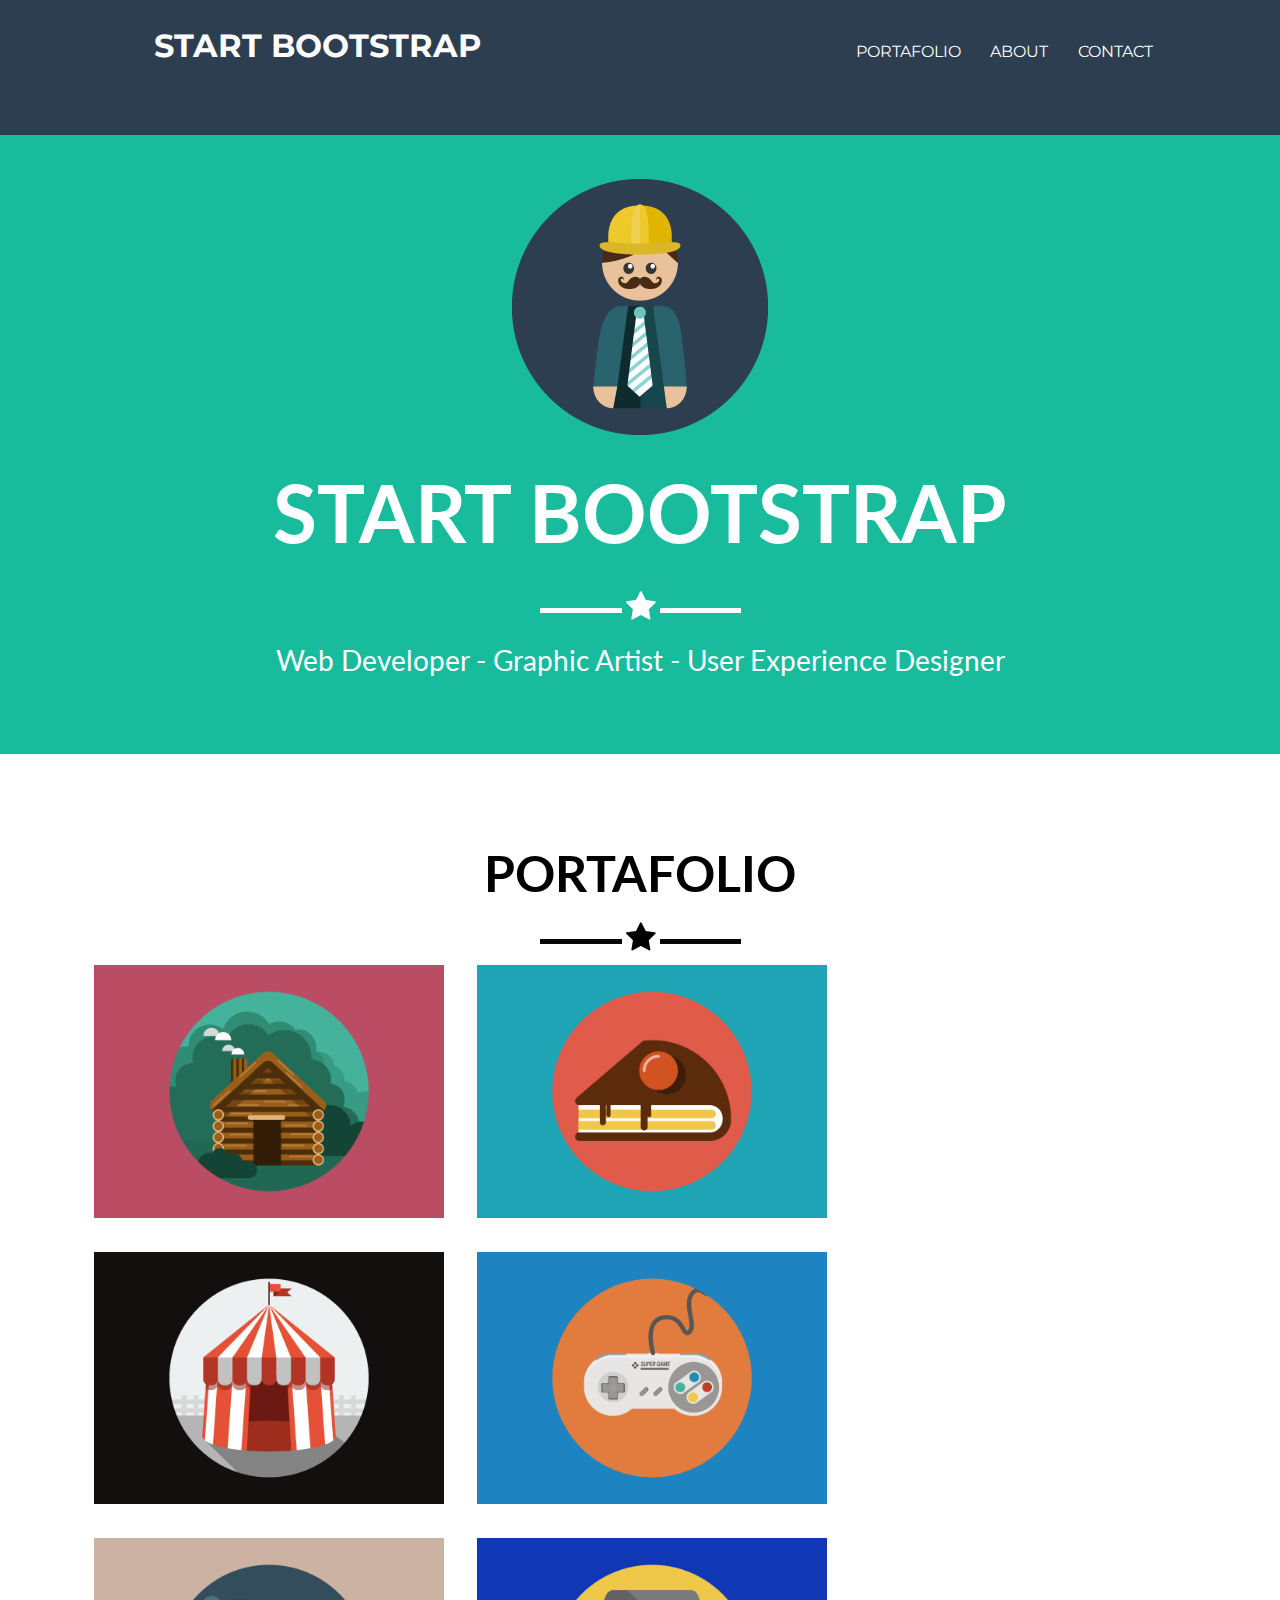
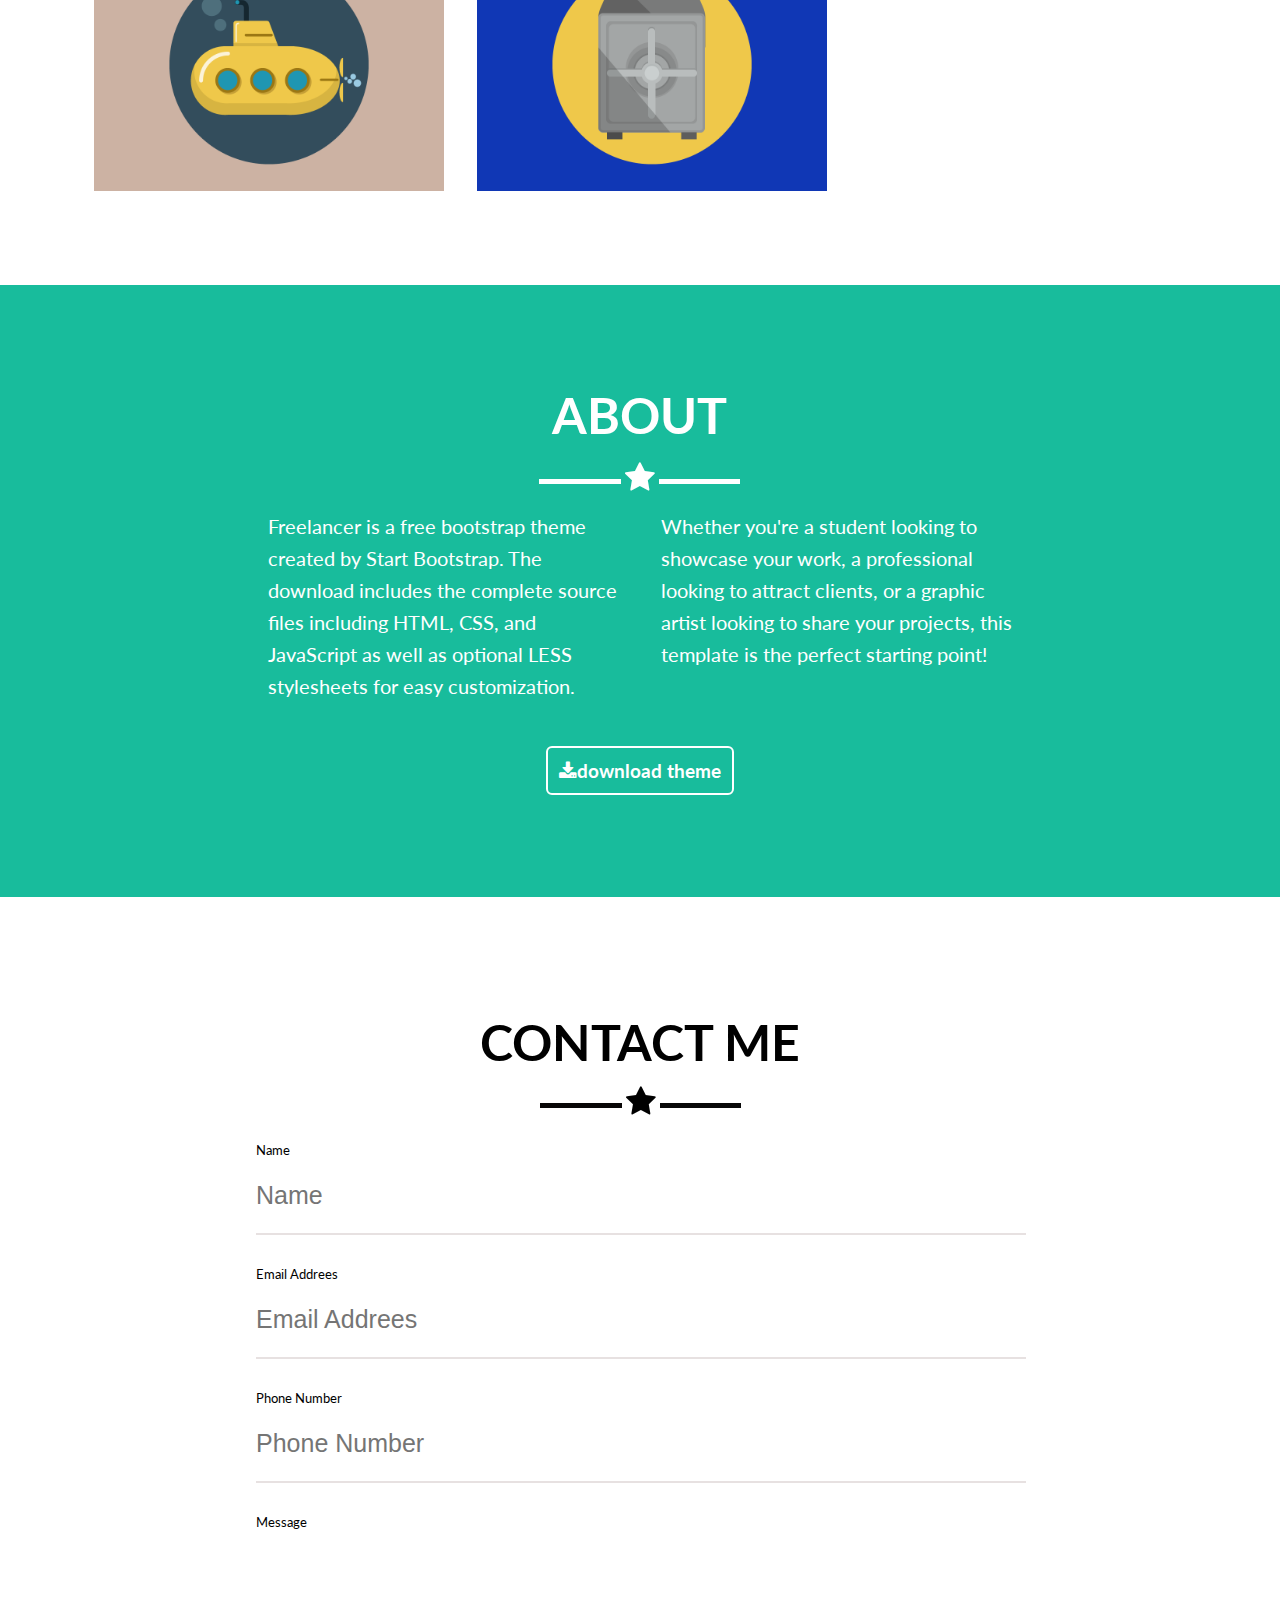
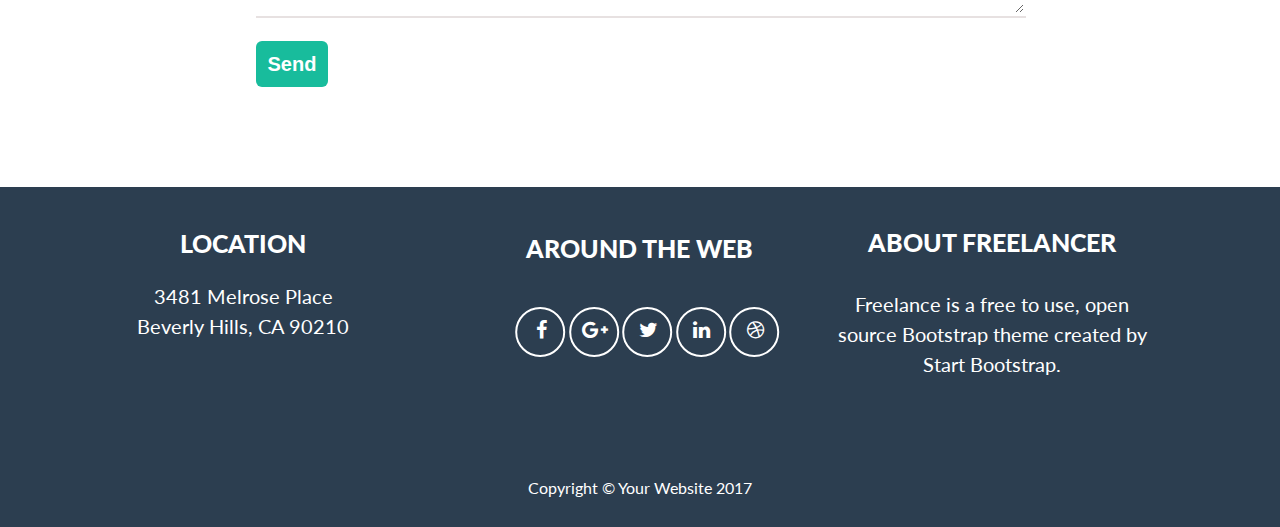
==== index.html @ 92647090 "añadiendo actualizaciones pag freelance" ====
<!DOCTYPE html>
<html lang="en">
<head>
    <meta charset="UTF-8">
    <meta name="viewport" content="width=device-width, initial-scale=1.0">
    <meta http-equiv="X-UA-Compatible" content="ie=edge">
    <title>Document</title>
   
    <link rel="stylesheet" href="assets/icon/font-awesome/css/font-awesome.min.css">
<link href="https://fonts.googleapis.com/css?family=Lato|Montserrat" rel="stylesheet">
<link rel="stylesheet" href="css/main.css">


</head>
<body>
    <nav>
        <div class="navmain">
          <div> start bootstrap</div>
            <div>
            <a class="head-body" href=#portafolio>portafolio</a>
            <a class="head-body" href=#about>about</a>
            <a class="head-body" href=#contact>contact</a>
            </div>
        </div>

  
</nav>

<header class="fontcolor">
<a class="start-1" name="start-1"></a>
    <div class="startheader">
       
     <img src="assets/images/profile.png" alt="">
    </div>
    <div>
        <h1>start bootstrap</h1>
    </div>

    <div class="star-aling">
        <span>
        <i class="fa fa-star fa-2x"></i>
     </span>
    </div>

    <div>
    <span>Web Developer - Graphic Artist - User Experience Designer</span>
    </div>


</header>

<section>
<div>
<a class="portafol" name="portafolio"></a>
</div>
    <h1 class="h1-color"> Portafolio</h1>
    <div class="star-aling-1">
        <span>
            <i class="fa fa-star fa-2x"></i>
        </span>
    </div>

    <div class="container">
       
        <figure>
          <a href="html/cabin.html"> <img src="assets/images/portfolio/cabin.png" alt="coder1"></a>
        </figure>
        <figure>
            <img src="assets/images/portfolio/cake.png" alt="coder1">
            
        </figure>
        <figure>
            <img src="assets/images/portfolio/circus.png" alt="coder1">
          
        </figure>
        <figure>
            <img src="assets/images/portfolio/game.png" alt="coder1">
           
        </figure>
        <figure>
            <img src="assets/images/portfolio/submarine.png" alt="coder1">
           
        </figure>
        <figure>
            <img src="assets/images/portfolio/safe.png" alt="coder1">
           
        </figure>
    </div>
</section>

<section class="fontcolor">
<a class="about" name="about"></a>
<div class="container">
    <h1 class="h1-color-2"> ABOUT</h1>
    <div class="star-aling">
        <span> <i class="fa fa-star fa-2x"></i> </span>
    </div>
    <div class="table">
        <table>
            <tbody>
            <tr>
            <td>         
                    Freelancer is a free bootstrap theme created by Start Bootstrap. The download includes the complete source files including
                    HTML, CSS, and JavaScript as well as optional LESS stylesheets for easy customization.</td>
                
            <td>
                    Whether you're a student looking to showcase your work, a professional looking to attract clients, or a graphic artist looking
                    to share your projects, this template is the perfect starting point!</td>
        
        </tr>
</tbody>
</table>
<div>
    <h4><i class="fa fa-download" aria-hidden="true"></i>download theme</h4>
</div>

    
</section>

<section>
    
<div class="form-container">
<a class="contact" name="contact"></a>
    <h1 class="h1-color">  Contact me</h1>
    <div class="star-aling-1">
        <span>
            <i class="fa fa-star fa-2x"></i>
        </span>
    </div>
    <form class="form-reg" method="post">
        <a class="label">Name</a>
        <input class="input" type="text" placeholder="Name" required data-validation-required-message="Please enter your name." aria-invalid="false" />
        <hr>
        <a class="label">Email Addrees</a>
        <input class="input" type="email" placeholder="Email Addrees" required data-validation-required-message="Please enter your email." aria-invalid="false" />
        <hr >
        <a class="label">Phone Number</a>
        <input class="input" type="tel" placeholder="Phone Number" required required data-validation-required-message="Please enter your telefono." aria-invalid="false" />
        <hr >
        <a class="label">Message</a>
        
        <textarea cols="10" name="objeto3" spellcheck="true"></textarea>
        <hr>
        <div class="btn-form">
            <input class="btn-submit" type="submit" value="Send">

        </div>
    </form>

</div>
</section>



<footer>
<div class="container" id="cont">
    <div class="location">
        <h3> Location</h3>
        <p class="location-1">3481 Melrose Place Beverly Hills, CA 90210</p>
    </div>

<div class="social"> <h3>around the web</h3></div>
    
<div class="horizontal">
    <ol> 
        <li><a class="hiper-start" href=#start-1><i class="fa fa-facebook" aria-hidden="true"></i></a></li>
        <li><a class="hiper-start" href=#start-1><i class="fa fa-google-plus" aria-hidden="true"></i></a></li>
        <li><a class="hiper-start" href=#start-1><i class="fa fa-twitter" aria-hidden="true"></i></a></li>
        <li><a class="hiper-start" href=#start-1><i class="fa fa-linkedin" aria-hidden="true"></i></a></li>
        <li><a class="hiper-start" href=#start-1><i class="fa fa-dribbble" aria-hidden="true"></i></a></li>
        
    </ol>
</div>

</div>
    <a class="hiper-start" href=#start-1></a>
    <div class= "dates-freelancer">
    <h3> about freelancer </h3>
    <p class="location-1">Freelance is a free to use, open source Bootstrap theme created by Start Bootstrap.</p>
    </div>
 
    <div class="copyr">
    <span>Copyright © Your Website 2017</span>
    </div>

    </div>











</footer>




</body>
</html>
---- css/main.css ----
/*
 * Estilos de tu proyecto
 */
/************** stylos for navegation********/
*{
    margin:0;
    padding: 0;
    
}
nav {
    position:fixed;
    /*outline: 2px solid red;*/
    width: 100%;
    height: 15%;
    box-sizing: border-box;
    color: #fff;
    background-color:#2c3e50;
    font-family: 'Montserrat', sans-serif;
    top: 0%;
 }
.navmain{
 /* outline: 2px solid blue;*/
  padding:2%;
  width: 100%;
  height: 46%;
}

.navmain div{
    padding: 2%;
    margin-left: 8%;
    display: inline;
}

.head-body{
 /*outline: 2px solid blue;*/
        padding: 1%;
        border-radius: 6px;
        text-decoration: none;
        color:#fff;

}
.navmain div:first-child {
  /*outline: 2px solid rgb(211, 211, 17);*/
    font-size:32px;
    text-transform: uppercase;
    font-weight: 700;
}
.navmain div:nth-child(2){ 
/* outline: 2px solid rgb(211, 211, 17);*/
    padding-left: 18%;
    text-transform: uppercase;
}


.head-body:hover {
    color: #18bc9c;
}

.head-body:active {
    color: #fff;
    background-color: #18bc9c;
}



/************** stylos for header********/

.fontcolor{
 background-color: #18bc9c;
 color:#fff;
  text-align: center;
 
}

.startheader {
    width: 100%;
    height: 50%;
    color: #fff;
    padding-top: 14%;
    text-align: center;
    display: block;
   
}

  header div:nth-child(3) {
   /*   outline: 2px solid yellow;*/
      font-size: 40px;
      text-transform: uppercase;
      font-weight: 900;
      display: block;
      width: 100%;
      margin:2% 0 2%;
}


 header div:nth-child(5) {
       font-size: 28px;
      /*  outline: 2px solid rgb(0, 255, 115);*/
        display: block;
        width: 100%;
        margin:2% 0 2%;
        padding-bottom: 6%;
}
hr{
    background: red;
    width: 40px;
    left: 50px;
}


.star-aling{
    text-align: center;
    display: block;
}
.star-aling i {
    padding: 0%;
    /* outline: 3px solid black;*/
    top: 16%;
    transform: translateY(20%);
}
.star-aling::after {
    content: "---------------------------------------------------------------------------------";
    font-size: 4px;
    color: transparent;
    background-color: #fff;
    
}

.star-aling::before {
    content: "----------------------------------------------------------------------------------";
    font-size: 4px;
    color: transparent;
    background-color: #fff;
    
}

/*Style for section*/
        
.portafol{
    display: block;
    position: absolute;
    top:100%;
}

section h1{                  /**********************/
text-align: center;
font-size: 50px;
text-transform: uppercase;
padding:5% 0 1%;

}

.h1-color{
    color:black;
}

.star-aling-1 {
    text-align: center;
    display: block;
}

.star-aling-1 i {
    padding-bottom:0;
    /* outline: 3px solid black;*/
    top: 16%;
    transform: translateY(20%);
}

.star-aling-1::after {
    content: "---------------------------------------------------------------------------------";
    font-size: 4px;
    color: transparent;
    background-color: rgb(8, 8, 8);
}

.star-aling-1::before {
    content: "----------------------------------------------------------------------------------";
    font-size: 4px;
    color: transparent;
    background-color: rgb(8, 6, 6);
}
.container{
    margin-left: auto;
    margin-right: auto;
    margin-bottom: 6%;
    width: 88%;
  /*  outline: 2px solid black;/****************************/
    overflow: hidden;
   
   
}

figure img{
    /* outline: 2px solid black;*/
    width: 350px;
    height:auto;
    float: left;
    margin: 1.5%;
   
}

figure img:hover {
    opacity: 0.2;
    filter: alpha(opacity=20);
   
}

/* Style section two********************/
.about {
            display: block;
            position: absolute;
            top: 230%;
           
}

.container .h1-color-2{
 /*   background-color: red;*/
    padding-top: 100px;
}

.table{
    font-family: 'Lato', sans-serif;
  /*   outline: 2px solid rgb(170, 15, 15);*/
    
}
table{
    width: 70%;
 /*  outline: 2px solid rgb(170, 15, 15);*/
    margin-left: auto;
    margin-right: auto;
    line-height: 1.6;
    font-size: 20px;
  
    }
.h1-color-2{
        color:#fff;
     /*    outline: 2px solid rgb(170, 15, 15);*/
    }

tbody tr td{
    padding: 20px;
    width: 25%;
    border-spacing: 0;
/*   outline: 2px solid rgb(15, 25, 170);*/
    text-align: left;
    vertical-align: top;
}

.container div div {
    display: block;
    font-size: 19px;
    margin: 2% 0 9%;
    /*outline: 2px solid rgb(170, 15, 15);*/
    
}
div h4 {
    padding: 11px;
    background-color: #18bc9c;
    border-radius: 6px;
    border: 2px solid white;
    display: inline-block;
   /*outline: 2px solid rgb(170, 15, 15);*/
}

/***********************intento de formulario**************************/
 .contact {
 display: block;
 position: absolute;
 top: 320%;
}
html {
    font-size: 16px;
    font-family: Lato, sans-serif
}

.form-container {
    width: 60%;
    height: auto;
    margin: auto;
}
.input{
box-sizing: border-box;
/*outline: 1px solid blue;*/
display: block;
padding: 3% 0;
width: 100%;
margin:0;
font-size: 25px;
}

.label{
/*outline: 1px solid red;*/
display: block;
font-size: 13px;
padding-top: 4%;
}
textarea{
    width: 100%;
    height: 3%;
    border: 0;
    padding-bottom: 7%;
    outline: none;
}

/*r{
    background: red;
}
*/

.btn-submit {
    padding: 1.5%;
    margin: 3% 0 13%;
    border: none;
    font-weight:700;
    font-size: 20px;
    color: #fff;
    border-radius: 6px;
    background-color: #18bc9c;

}

.btn-submit:hover {
    background-color:#065545;
    color: #fff;    
}

.btn-submit:active{
    border: 2.5px solid rgb(121, 233, 162);
    background-color: rgb(4, 82, 32);
 }


hr{
    width: 100%;
    border:0.3px solid rgb(231, 225, 225);
  
}
input{

border:0;
outline: none; /*Para quitarle el color al imput...*/

}


/*********************footer**************************/

footer{
    background-color:#2c3e50;
    color: #fff;
    text-align: center;
  /*  outline: 2px solid rgb(9, 255, 0);*/
    position: relative;
    width: 100%;
    height: 340px;
   
}


.location,.social,.dates-freelancer{
    position: absolute;
   /* outline: 2px solid blue;*/
    text-align: center;
   
  
    }

.location{
    left: 10%;
    width:18%;
    top:18px;
}

.social{
    left:39%;
    width: 22%;
    top:18px;
   
}

.dates-freelancer{
    left:65%;
    width: 25%;
    padding: 0%;
    margin: 0%;
    top:8px;
}

h3{
    padding: 10% 0 10%;
    font-size: 25px;
    text-transform: uppercase;
    font-weight: 900;
   
}

.location-1{
    line-height: 30px;
    font-size: 20px;
}

.horizontal{
position: absolute;
width: 22%;
/*outline: 2px solid blue;*/
height: 100px;
top: 31%;
left: 50%;
transform: translatex(-50%)
}

ol {
    list-style: none;
    line-height: 50px;
    color: white;
    margin: 0;
    padding: 0;
    line-height: 30px;
    overflow: auto;
}

ol li i {
    border: 2px solid white;
    border-radius: 100%;
    margin-left: 4px;
    width: 50px;
    height: 50px;
    box-sizing: border-box;
    padding-top: 11px;
    padding-left: 2px;
    font-size: 30px;
}

ol li {
   
    text-align: center;
    float: left;
    width: 15%;
    height: 15%;
    margin-left: 4%;
    margin-top: 5%;
    font-size: 20px;
}

i:hover{
    color:#18bc9c;
    background-color: #fff;
    transition: 0.3s;
   
}

    li .hiper-start {
    padding: 2%;
    color: #fff;
    display: in
}
.copyr {
    position: absolute;
    bottom: 30px;
    text-align: center;
    left: 50%;
    transform: translatex(-50%);
}
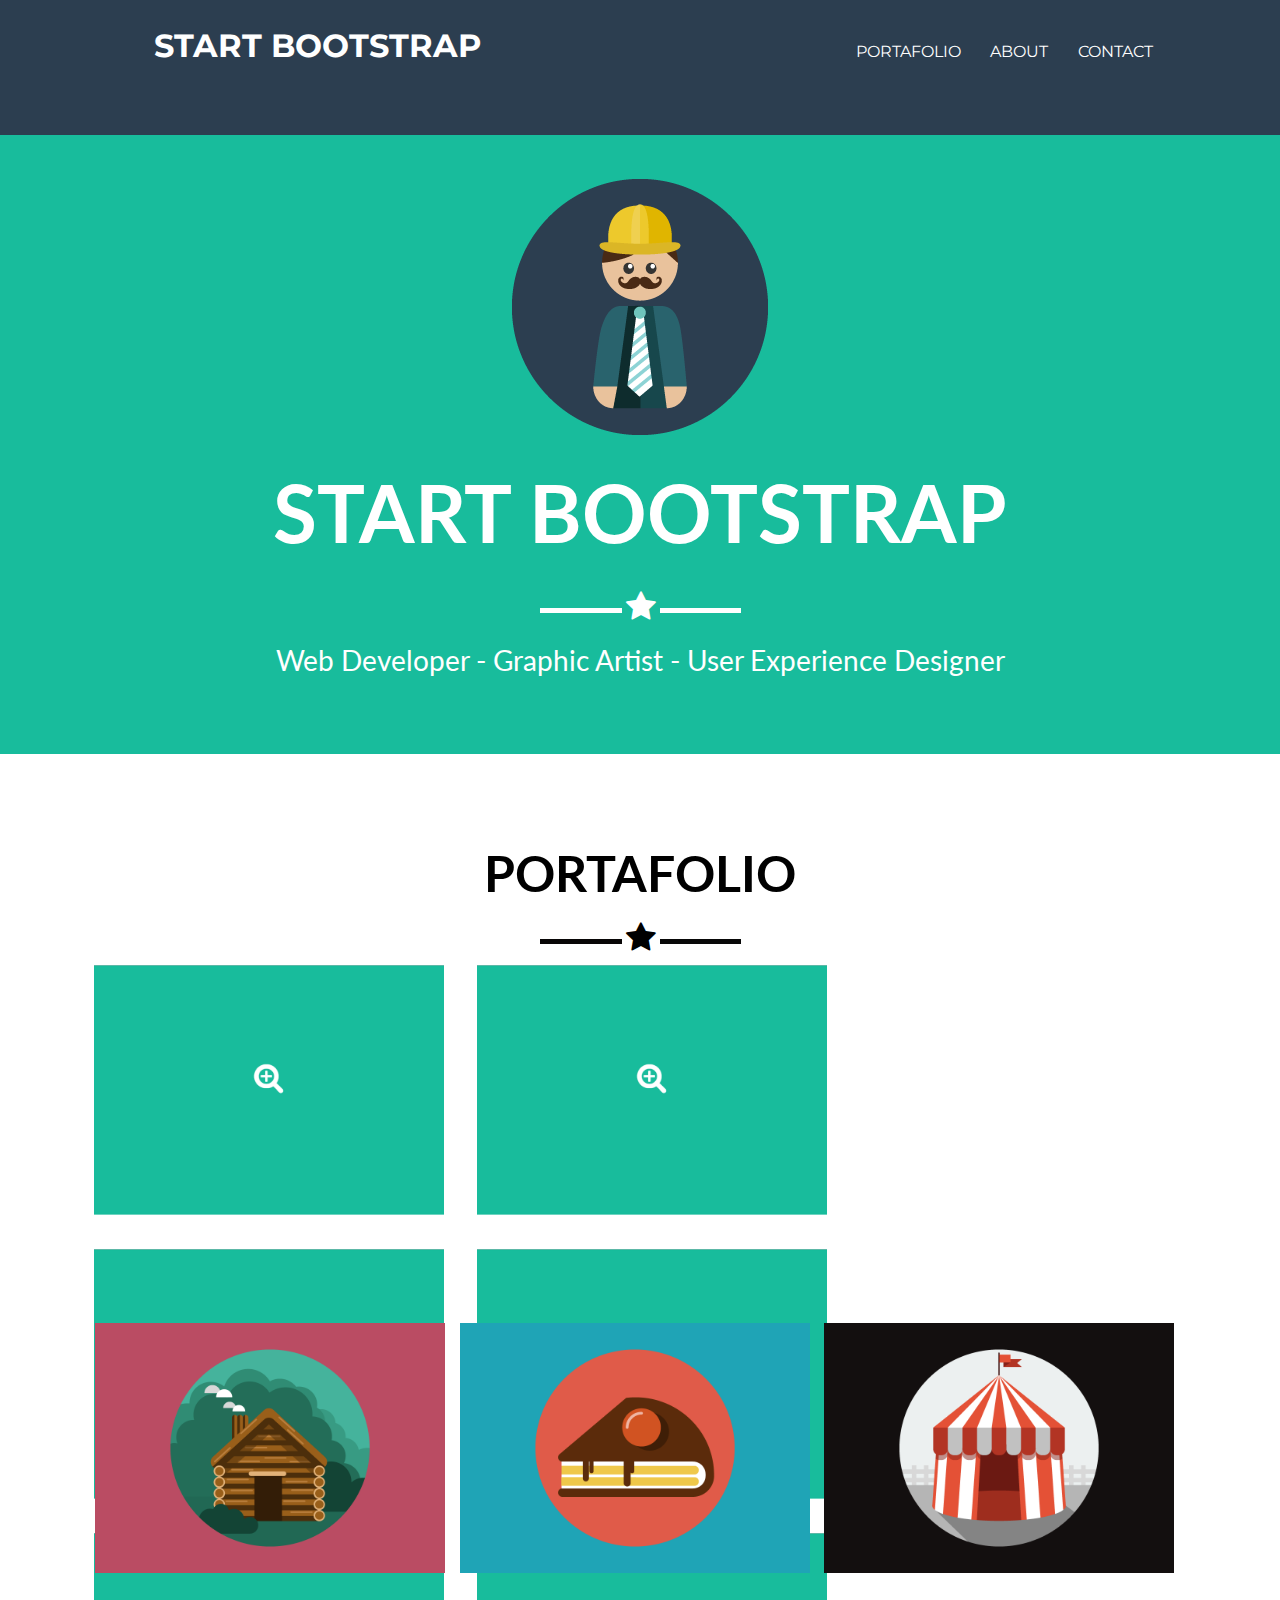
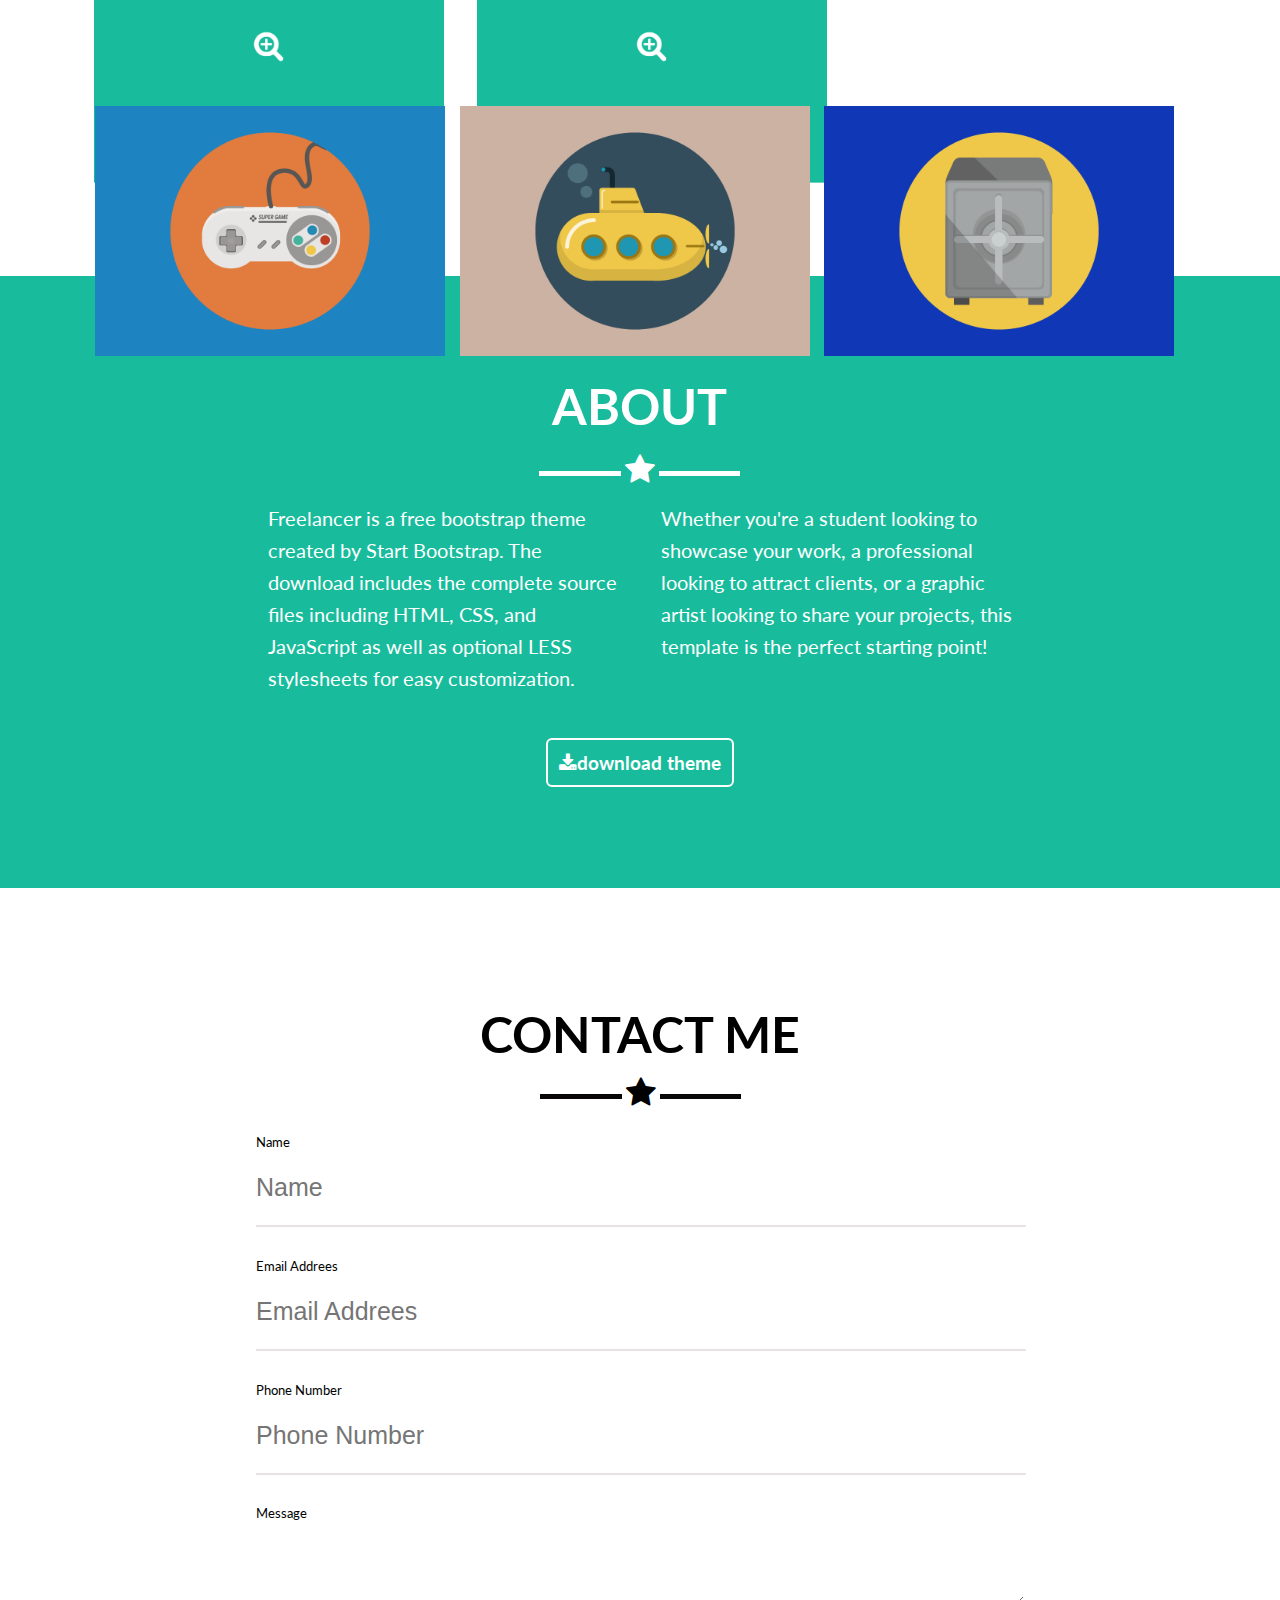
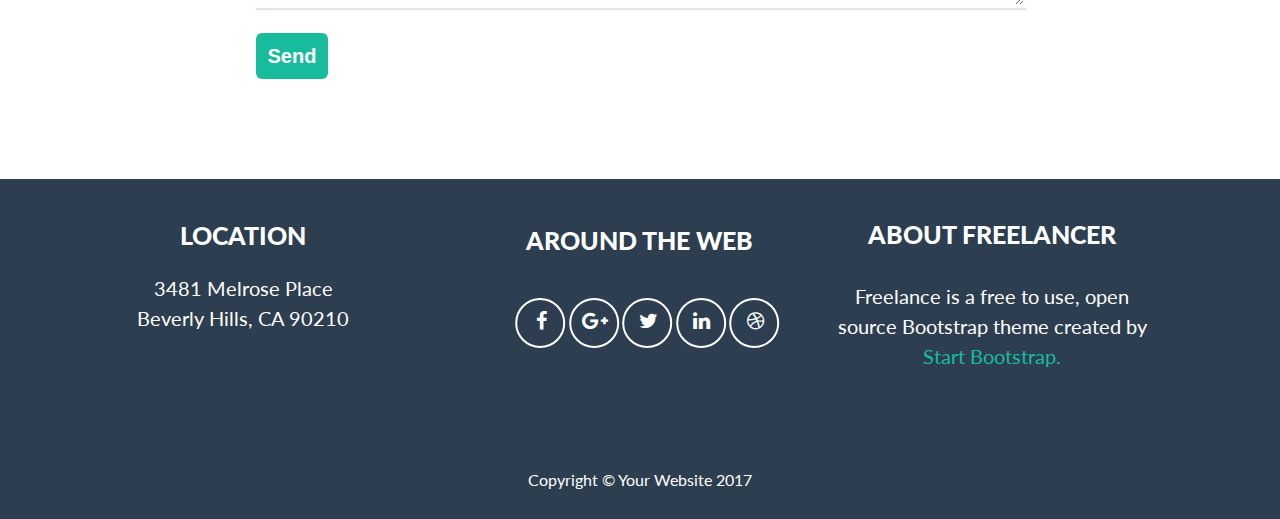
==== commit 9e609ad2: "añadiendo actualizaciones de freelance" ====
--- a/index.html
+++ b/index.html
@@ -62,28 +62,60 @@
 
     <div class="container">
        
-        <figure>
-          <a href="html/cabin.html"> <img src="assets/images/portfolio/cabin.png" alt="coder1"></a>
-        </figure>
-        <figure>
-            <img src="assets/images/portfolio/cake.png" alt="coder1">
-            
-        </figure>
-        <figure>
-            <img src="assets/images/portfolio/circus.png" alt="coder1">
-          
-        </figure>
-        <figure>
-            <img src="assets/images/portfolio/game.png" alt="coder1">
+        <figure class="one">
+            <a href="html/cabin.html">
+             <img src="assets/images/portfolio/cabin.png" alt="cabin"></a>
+        </figure>
+
+        <figure>
+            <a href="html/cabin.html">
+                <img src="assets/images/fondo.png" alt="cabin">
+            </a>
+        </figure>
+
+        <figure class="twoo">
+            <a href="html/cake.html"><img src="assets/images/portfolio/cake.png" alt="cake"></a>
+        </figure>
+        <figure>
+            <a href="html/cabin.html">
+                <img src="assets/images/fondo.png" alt="cabin">
+            </a>
+        </figure>
+
+        <figure class="three">
+        <a href="html/circus.html"><img src="assets/images/portfolio/circus.png" alt="circus"></a>
+        </figure>
+        <figure>
+            <a href="html/cabin.html">
+                <img src="assets/images/fondo.png" alt="cabin">
+            </a>
+        </figure>
+
+        <figure class="four">
+        <a href="html/game.html"><img src="assets/images/portfolio/game.png" alt="game"></a>
+        </figure>
+        <figure>
+            <a href="html/cabin.html">
+                <img src="assets/images/fondo.png" alt="cabin">
+            </a>
+        </figure>
+
+        <figure class="five">
+        <a href="html/safe.html"><img src="assets/images/portfolio/submarine.png" alt="safe"></a>
+        </figure>
+        <figure>
+            <a href="html/cabin.html">
+                <img src="assets/images/fondo.png" alt="cabin">
+            </a>
+        </figure>
+
+        <figure class="six">
+        <a href="html/submarine.html"><img src="assets/images/portfolio/safe.png" alt="submarine"></a>
            
         </figure>
         <figure>
-            <img src="assets/images/portfolio/submarine.png" alt="coder1">
-           
-        </figure>
-        <figure>
-            <img src="assets/images/portfolio/safe.png" alt="coder1">
-           
+            <a href="html/cabin.html">
+             <img src="assets/images/fondo.png" alt="cabin"></a>
         </figure>
     </div>
 </section>
@@ -176,7 +208,7 @@
     <a class="hiper-start" href=#start-1></a>
     <div class= "dates-freelancer">
     <h3> about freelancer </h3>
-    <p class="location-1">Freelance is a free to use, open source Bootstrap theme created by Start Bootstrap.</p>
+    <p class="location-1">Freelance is a free to use, open source Bootstrap theme created by <a class="footer" href="https://startbootstrap.com/"> Start Bootstrap.</a></p>
     </div>
  
     <div class="copyr">
--- a/css/main.css
+++ b/css/main.css
@@ -17,6 +17,7 @@
     background-color:#2c3e50;
     font-family: 'Montserrat', sans-serif;
     top: 0%;
+    z-index: 1000;
  }
 .navmain{
  /* outline: 2px solid blue;*/
@@ -134,8 +135,9 @@
     
 }
 
-/*Style for section*/
-        
+/*Style for section----------------------------------*/
+ 
+
 .portafol{
     display: block;
     position: absolute;
@@ -186,6 +188,7 @@
     width: 88%;
   /*  outline: 2px solid black;/****************************/
     overflow: hidden;
+  
    
    
 }
@@ -193,15 +196,58 @@
 figure img{
     /* outline: 2px solid black;*/
     width: 350px;
-    height:auto;
+    height:250px;
     float: left;
     margin: 1.5%;
    
 }
 
+.one {
+    position: absolute;
+    left:6.98%;
+    top: 146.4%;
+    z-index: 1;
+}
+
+.twoo {
+    position: absolute;
+    left: 35.5%;
+    top: 146.4%;
+    z-index: 2;
+}
+
+.three{
+    position: absolute;
+    left: 64%;
+    top: 146.4%;
+    z-index: 3;
+}
+
+.four{
+   position: absolute;
+   left:6.98%;
+   top:189%;
+   z-index: 4;
+}
+
+.five {
+    position: absolute;
+    left: 35.5%;
+    top: 189%;
+    z-index: 5;
+}
+
+.six {
+    position: absolute;
+    left: 64%;
+    top: 189%;
+    z-index: 6;
+}
+
 figure img:hover {
-    opacity: 0.2;
-    filter: alpha(opacity=20);
+    opacity: 0.1;
+    filter: alpha(opacity=10);
+    transition: 1s;
    
 }
 
@@ -460,4 +506,9 @@
     text-align: center;
     left: 50%;
     transform: translatex(-50%);
+}
+.footer{
+            text-decoration: none;
+        color: #18bc9c
+
 }